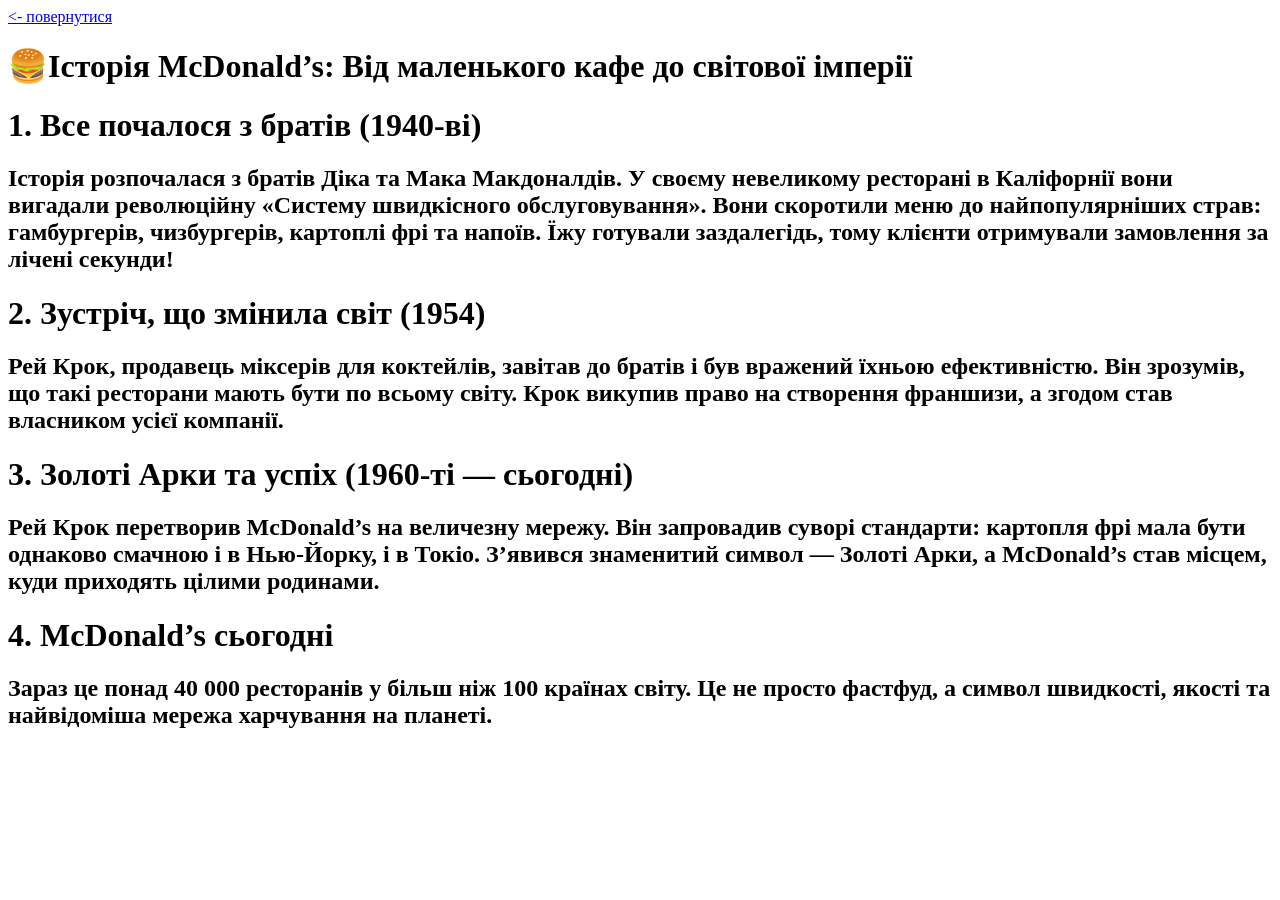
==== pages/history.html @ 6ab935c4 "Add files via upload" ====
<!DOCTYPE html>
<html lang="en">
<head>
    <meta charset="UTF-8">
    <meta name="viewport" content="width=device-width, initial-scale=1.0">
    <script src="js/script.js"></script>
    <link rel="stylesheet" href="/mcdonalds/css/style.css">
    <title>Document</title>
</head>
<body>
    <a href="/mcdonalds/index.html" class="return"><- повернутися</a>
    <h1 class="big_hist">🍔Історія McDonald’s: Від маленького кафе до світової імперії</h1>
    <h1 class="hist">1. Все почалося з братів (1940-ві)</h1>
    <h2 class="hist2">Історія розпочалася з братів Діка та Мака Макдоналдів. У своєму невеликому ресторані в Каліфорнії вони вигадали революційну «Систему швидкісного обслуговування». Вони скоротили меню до найпопулярніших страв: гамбургерів, чизбургерів, картоплі фрі та напоїв. Їжу готували заздалегідь, тому клієнти отримували замовлення за лічені секунди!</h2>
    <h1 class="hist">2. Зустріч, що змінила світ (1954)</h1>
    <h2 class="hist2">Рей Крок, продавець міксерів для коктейлів, завітав до братів і був вражений їхньою ефективністю. Він зрозумів, що такі ресторани мають бути по всьому світу. Крок викупив право на створення франшизи, а згодом став власником усієї компанії.</h2>
    <h1 class="hist">3. Золоті Арки та успіх (1960-ті — сьогодні)</h1>
    <h2 class="hist2">Рей Крок перетворив McDonald’s на величезну мережу. Він запровадив суворі стандарти: картопля фрі мала бути однаково смачною і в Нью-Йорку, і в Токіо. З’явився знаменитий символ — Золоті Арки, а McDonald’s став місцем, куди приходять цілими родинами.</h2>
    <h1 class="hist">4. McDonald’s сьогодні</h1>
    <h2 class="hist2">Зараз це понад 40 000 ресторанів у більш ніж 100 країнах світу. Це не просто фастфуд, а символ швидкості, якості та найвідоміша мережа харчування на планеті.</h2>
</body>
</html>
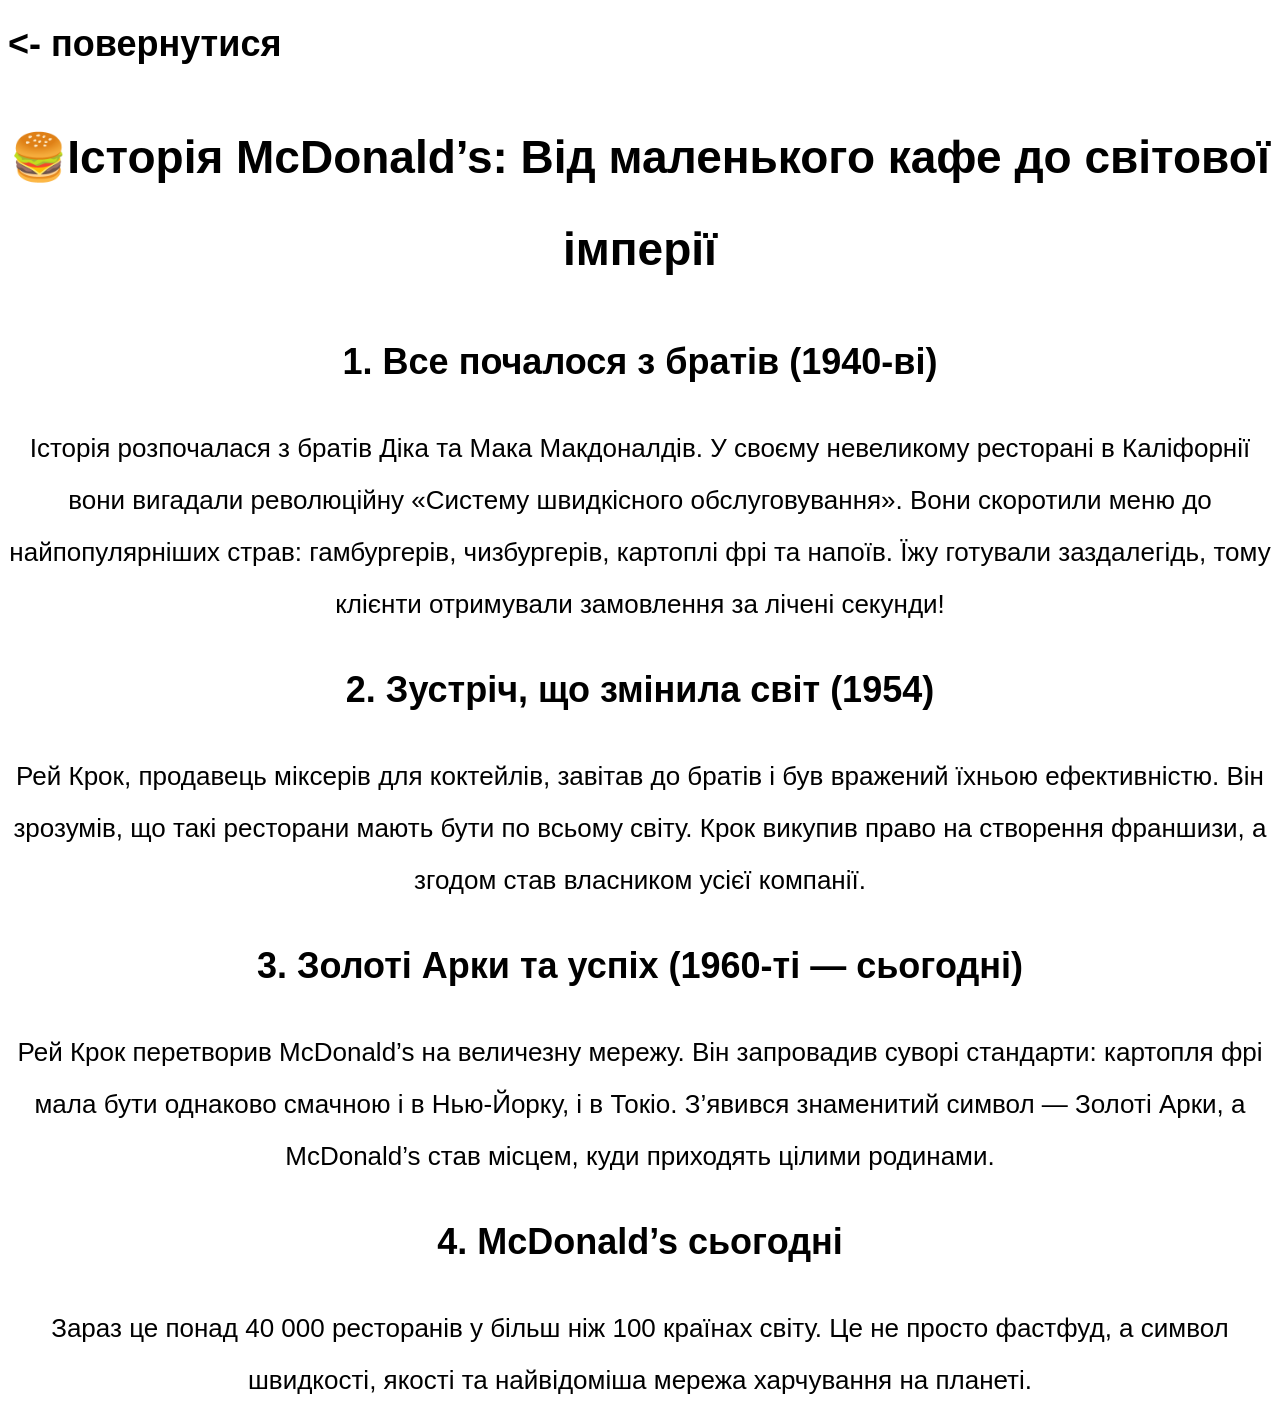
==== commit 0ce984e8: "Add files via upload" ====
--- a/pages/history.html
+++ b/pages/history.html
@@ -3,12 +3,12 @@
 <head>
     <meta charset="UTF-8">
     <meta name="viewport" content="width=device-width, initial-scale=1.0">
-    <script src="js/script.js"></script>
-    <link rel="stylesheet" href="/mcdonalds/css/style.css">
+    <script src="/js/script.js"></script>
+    <link rel="stylesheet" href="/css/style.css">
     <title>Document</title>
 </head>
 <body>
-    <a href="/mcdonalds/index.html" class="return"><- повернутися</a>
+    <a href="/index.html" class="return"><- повернутися</a>
     <h1 class="big_hist">🍔Історія McDonald’s: Від маленького кафе до світової імперії</h1>
     <h1 class="hist">1. Все почалося з братів (1940-ві)</h1>
     <h2 class="hist2">Історія розпочалася з братів Діка та Мака Макдоналдів. У своєму невеликому ресторані в Каліфорнії вони вигадали революційну «Систему швидкісного обслуговування». Вони скоротили меню до найпопулярніших страв: гамбургерів, чизбургерів, картоплі фрі та напоїв. Їжу готували заздалегідь, тому клієнти отримували замовлення за лічені секунди!</h2>
--- a/css/style.css
+++ b/css/style.css
@@ -0,0 +1,194 @@
+.button{
+    font-family: Arial, Helvetica, sans-serif;
+    position: relative;
+    right: -14%;
+    top: -40px;
+    line-height: 2;
+    text-decoration: none;
+    color: black;
+    font-size: 36px;
+    font-weight: 700;
+}
+.mobile_app{
+    position: relative;
+    right: -13.5%;
+}
+.mobile_app2{
+    position: relative;
+    right: 26%;
+}
+.logo{
+    width: 9%;
+    height: 100%;
+}
+.rickroll{
+    font-family: Arial, Helvetica, sans-serif;
+    position: relative;
+    right: -75%;
+    top: -112px;
+    text-decoration: none;
+    color: black;
+    font-size: 26px;
+    font-weight: 700;
+    background-color: #ffbc0d;
+    border: 1px solid #c08b00; 
+    padding: 16px;
+    border-radius: 40px;
+}
+.rickroll:hover{
+    background-color: #ffd66e;
+    border: 1px solid #c08b00; 
+}
+.pasha{
+    font-family: Arial, Helvetica, sans-serif;
+    text-align: center;
+    text-decoration: none;
+    color: black;
+    font-size: 40px;
+    font-weight: 800;
+}
+.return{
+    font-family: Arial, Helvetica, sans-serif;
+    position: relative;
+    line-height: 2;
+    text-decoration: none;
+    color: black;
+    font-size: 36px;
+    font-weight: 700;
+}
+.paski{
+    position: relative;
+    left: 17.5%;
+}
+.big_hist{
+    font-family: Arial, Helvetica, sans-serif;
+    text-align: center;
+    line-height: 2;
+    text-decoration: none;
+    color: black;
+    font-size: 46px;
+    font-weight: 800;
+}
+.hist{
+    font-family: Arial, Helvetica, sans-serif;
+    text-align: center;
+    line-height: 2;
+    text-decoration: none;
+    color: black;
+    font-size: 36px;
+    font-weight: 800;
+}
+.hist2{
+    font-family: Arial, Helvetica, sans-serif;
+    text-align: center;
+    line-height: 2;
+    text-decoration: none;
+    color: rgb(0, 0, 0);
+    font-size: 26px;
+    font-weight: 100;
+}
+.downl{
+    position: relative;
+    left: 78%;
+    top: -360px;
+}
+.phone{
+    position: relative;
+    left: 20%;
+}
+.mob_text{
+    font-family: Arial, Helvetica, sans-serif;
+    text-align: center;
+    line-height: 2;
+    text-decoration: none;
+    color: black;
+    font-size: 36px;
+    font-weight: 800;
+}
+.mob_text2{
+    font-family: Arial, Helvetica, sans-serif;
+    text-align: center;
+    line-height: 2;
+    text-decoration: none;
+    color: black;
+    font-size: 26px;
+    font-weight: 800;
+}
+.burger{
+    position: relative;
+    left: 58%;
+    top: -160px;
+    height: 200px;
+}
+.fries{
+    position: relative;
+    left: 20%;
+    top: 140px;
+    height: 320px;
+}
+.chicken{
+    position: relative;
+    left: 20%;
+    top: -520px;
+    height: 240px;
+}
+.buy1{
+    font-family: Arial, Helvetica, sans-serif;
+    position: relative;
+    left: 18.5%;
+    top: 258px;
+    line-height: 2;
+    text-decoration: none;
+    color: black;
+    font-size: 36px;
+    font-weight: 700;   
+}
+.buy2{
+    font-family: Arial, Helvetica, sans-serif;
+    position: relative;
+    left: 8%;
+    top: -37px;
+    line-height: 2;
+    text-decoration: none;
+    color: black;
+    font-size: 36px;
+    font-weight: 700;   
+}
+.buy3{
+    font-family: Arial, Helvetica, sans-serif;
+    position: relative;
+    left: 23.5%;
+    top: -363px;
+    line-height: 2;
+    text-decoration: none;
+    color: black;
+    font-size: 36px;
+    font-weight: 700;   
+}
+.big{
+    color: black;
+    font-size: 36px;
+    font-weight: 700;
+    font-family: Arial, Helvetica, sans-serif;
+    position: relative;
+    left: 40%;
+    top: 170px;
+}
+.box{
+    color: black;
+    font-size: 36px;
+    font-weight: 700;
+    font-family: Arial, Helvetica, sans-serif;
+    position: relative;
+    left: 25%;
+    top: -560px;
+}
+.cheese{
+    color: black;
+    font-size: 36px;
+    font-weight: 700;
+    font-family: Arial, Helvetica, sans-serif;
+    position: relative;
+    left: 63%;
+    top: -200px;
+}
